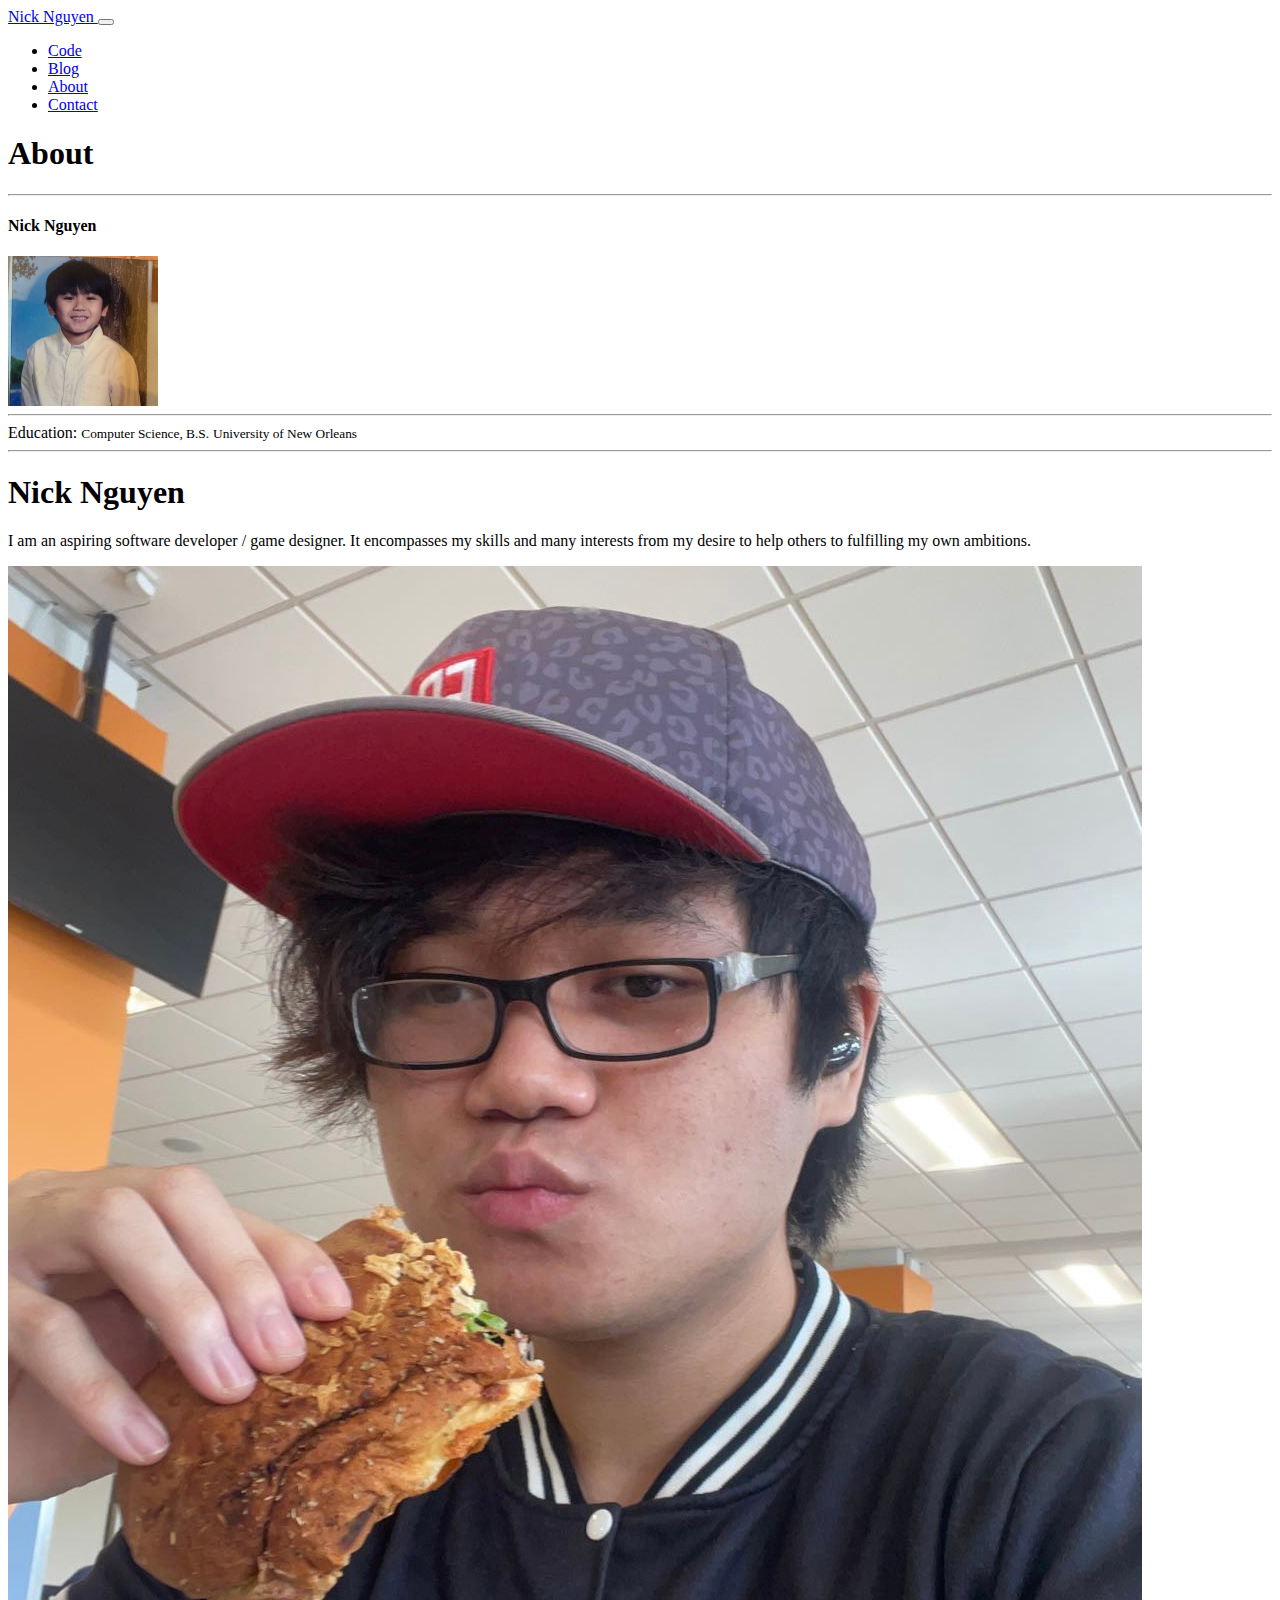
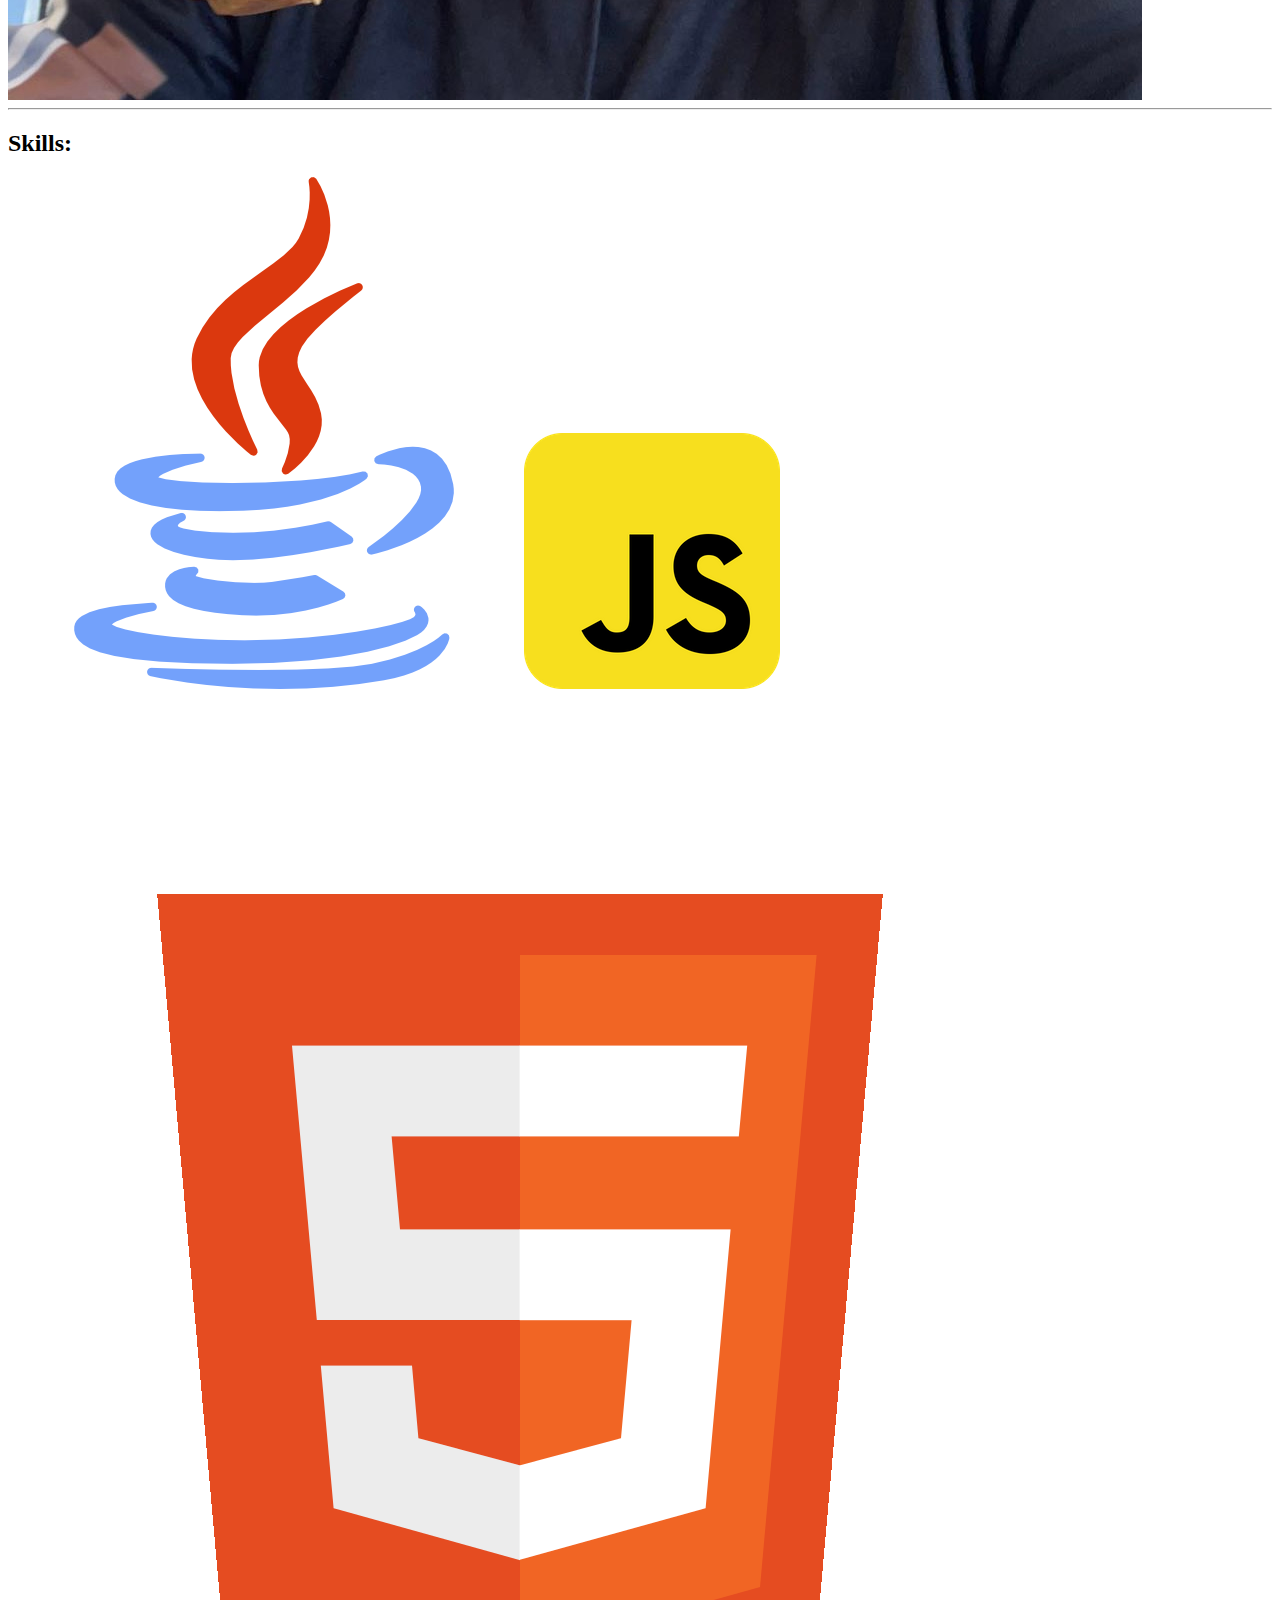
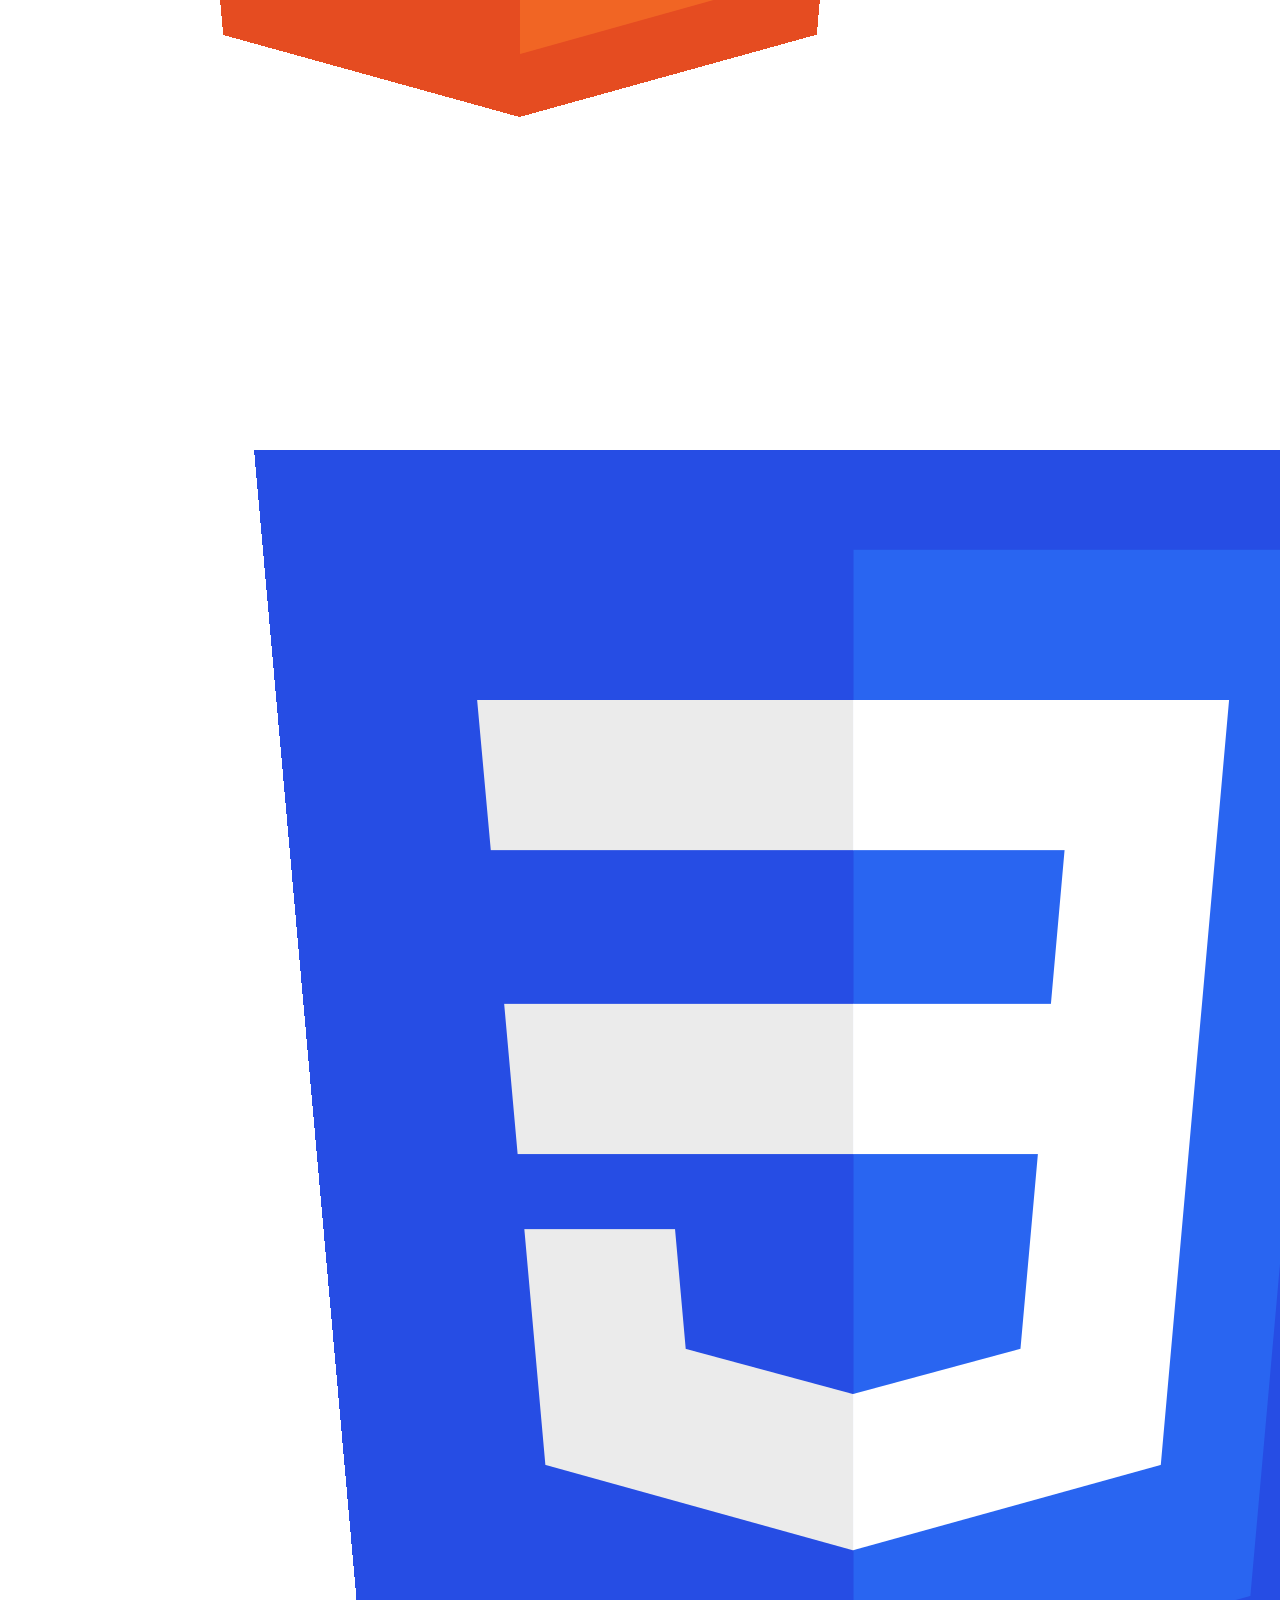
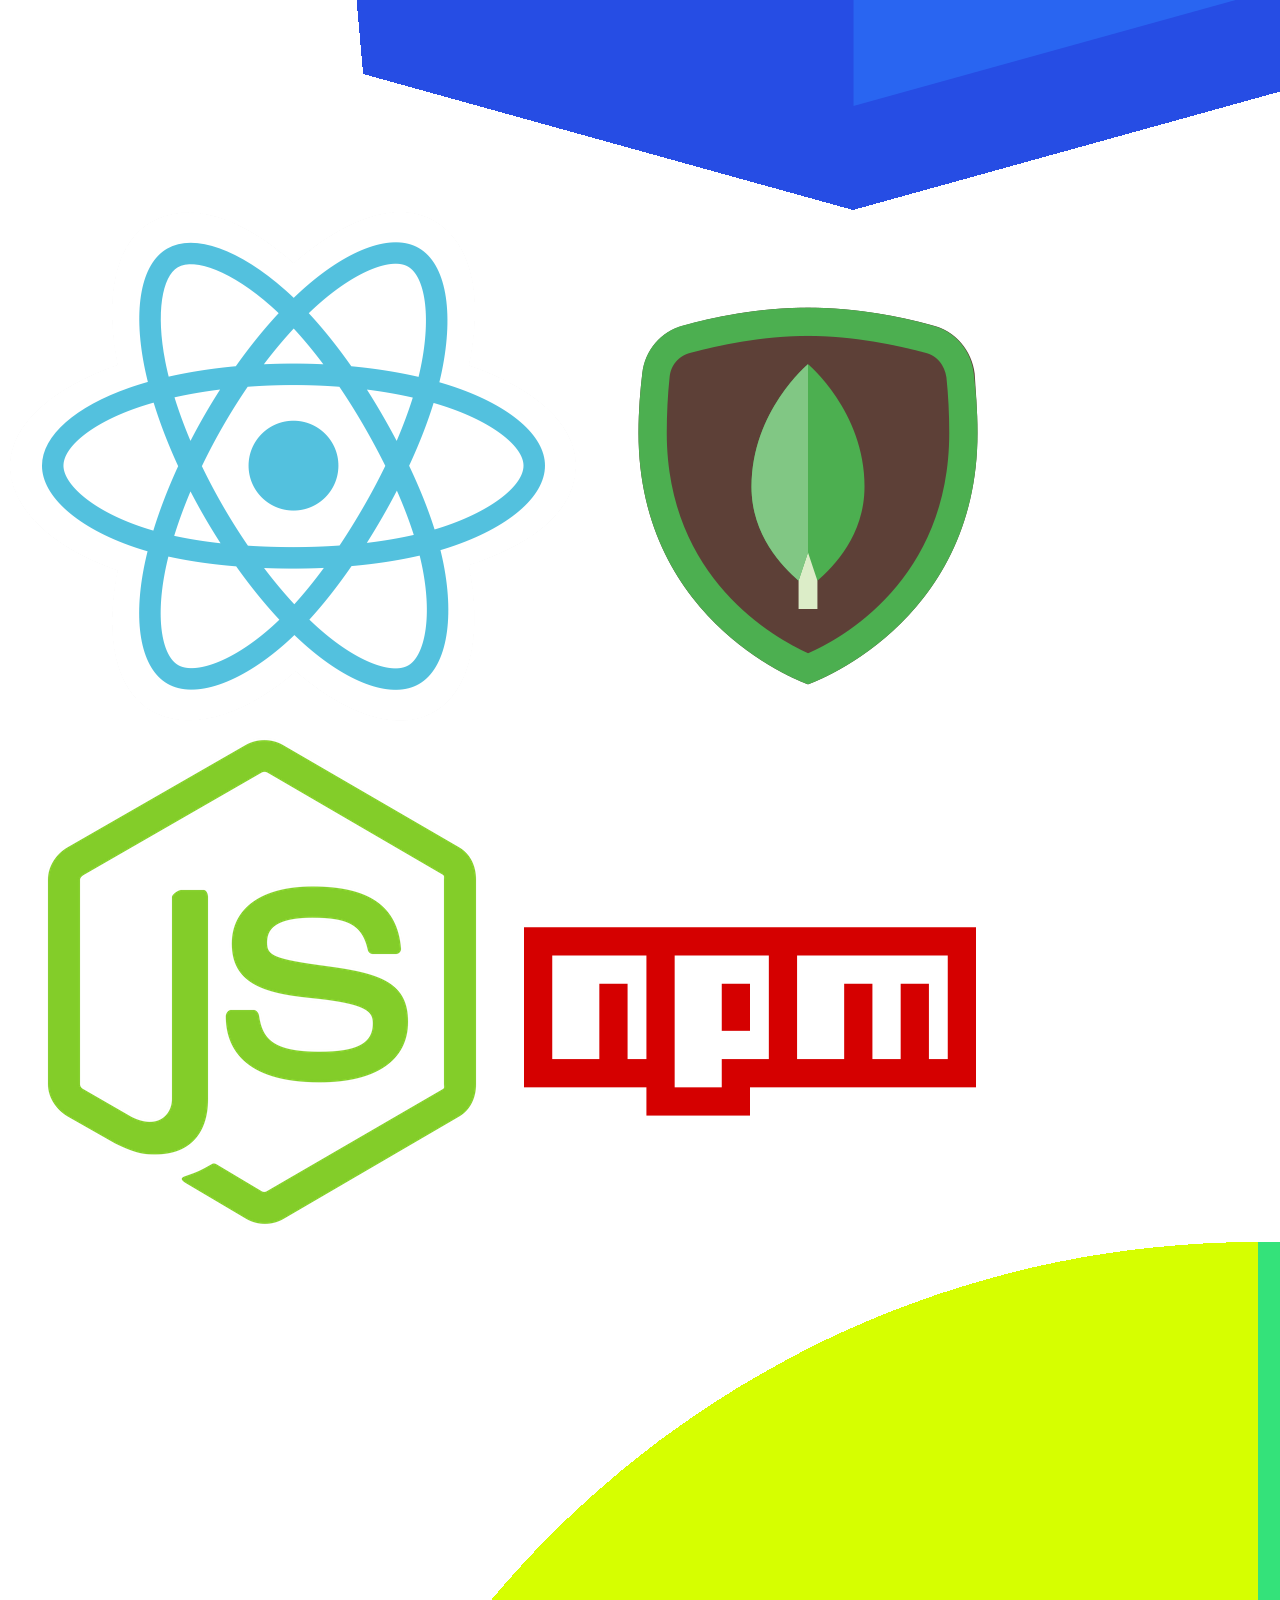
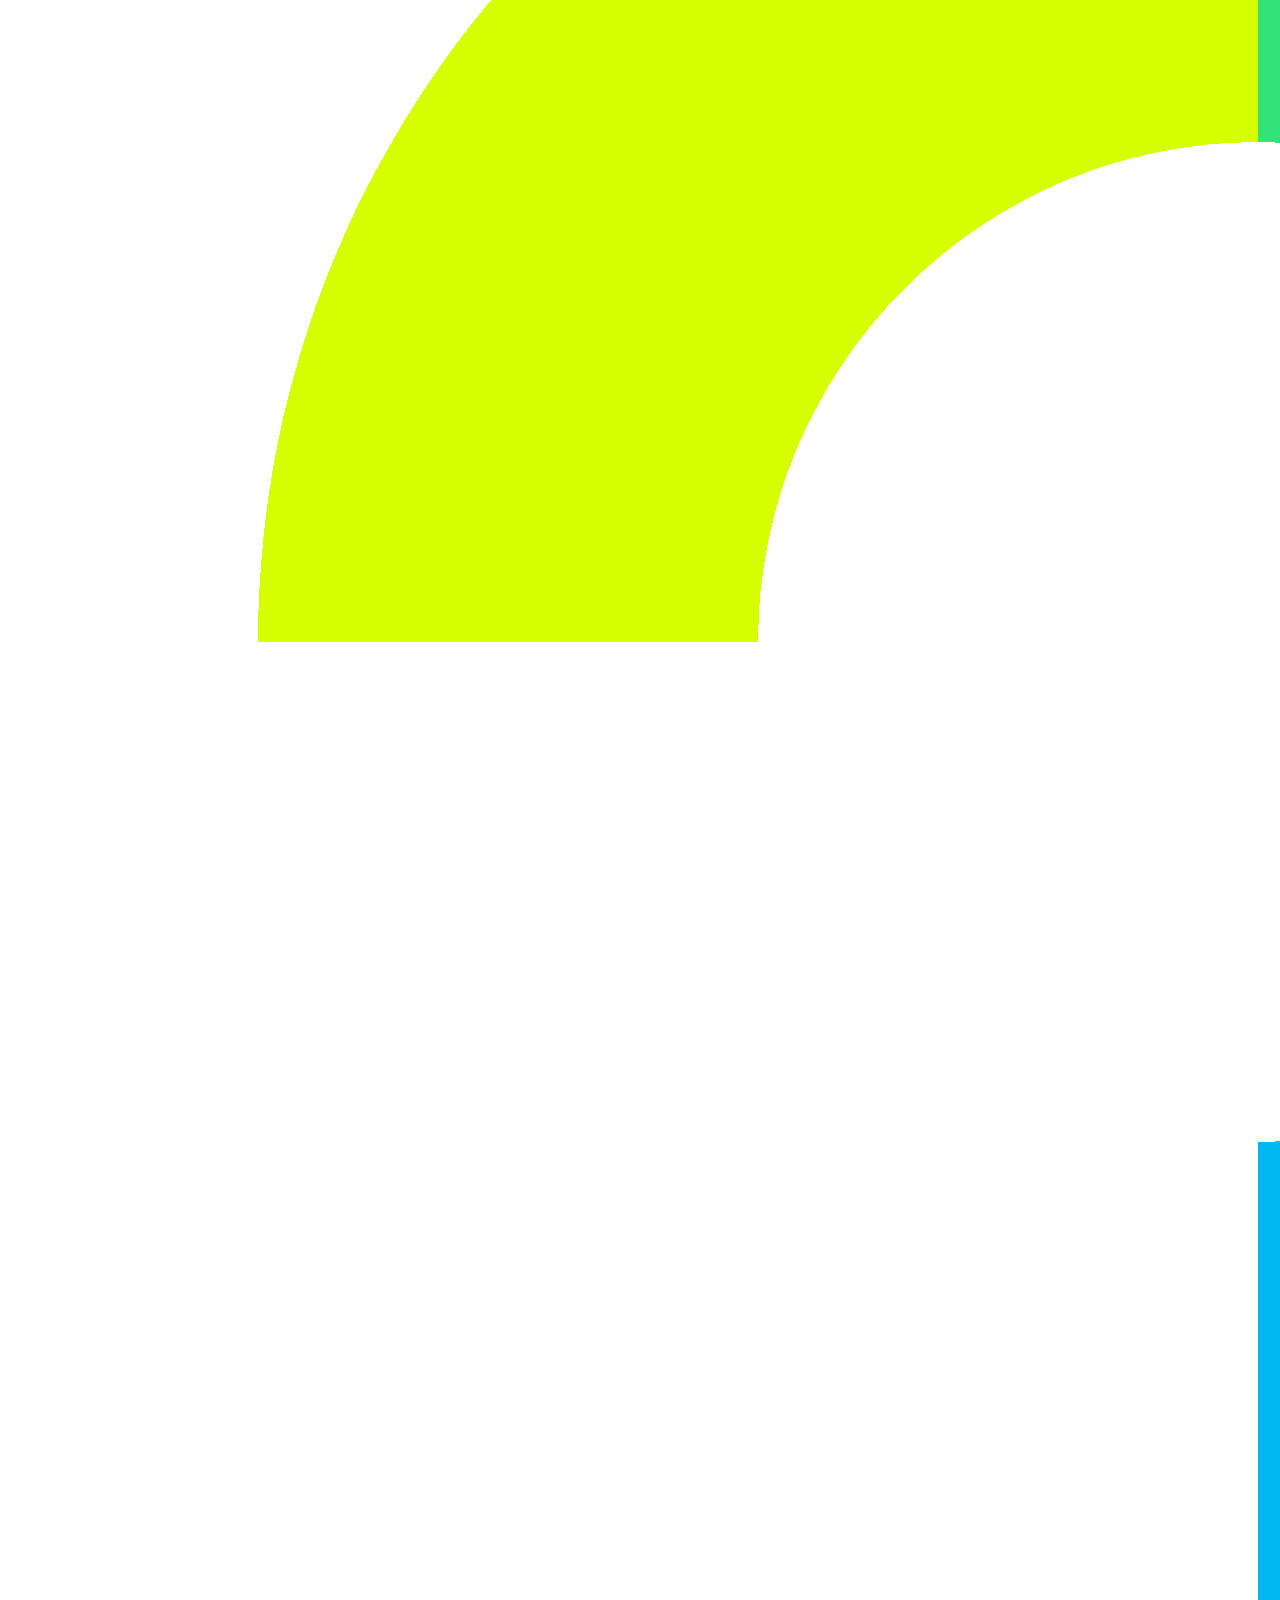
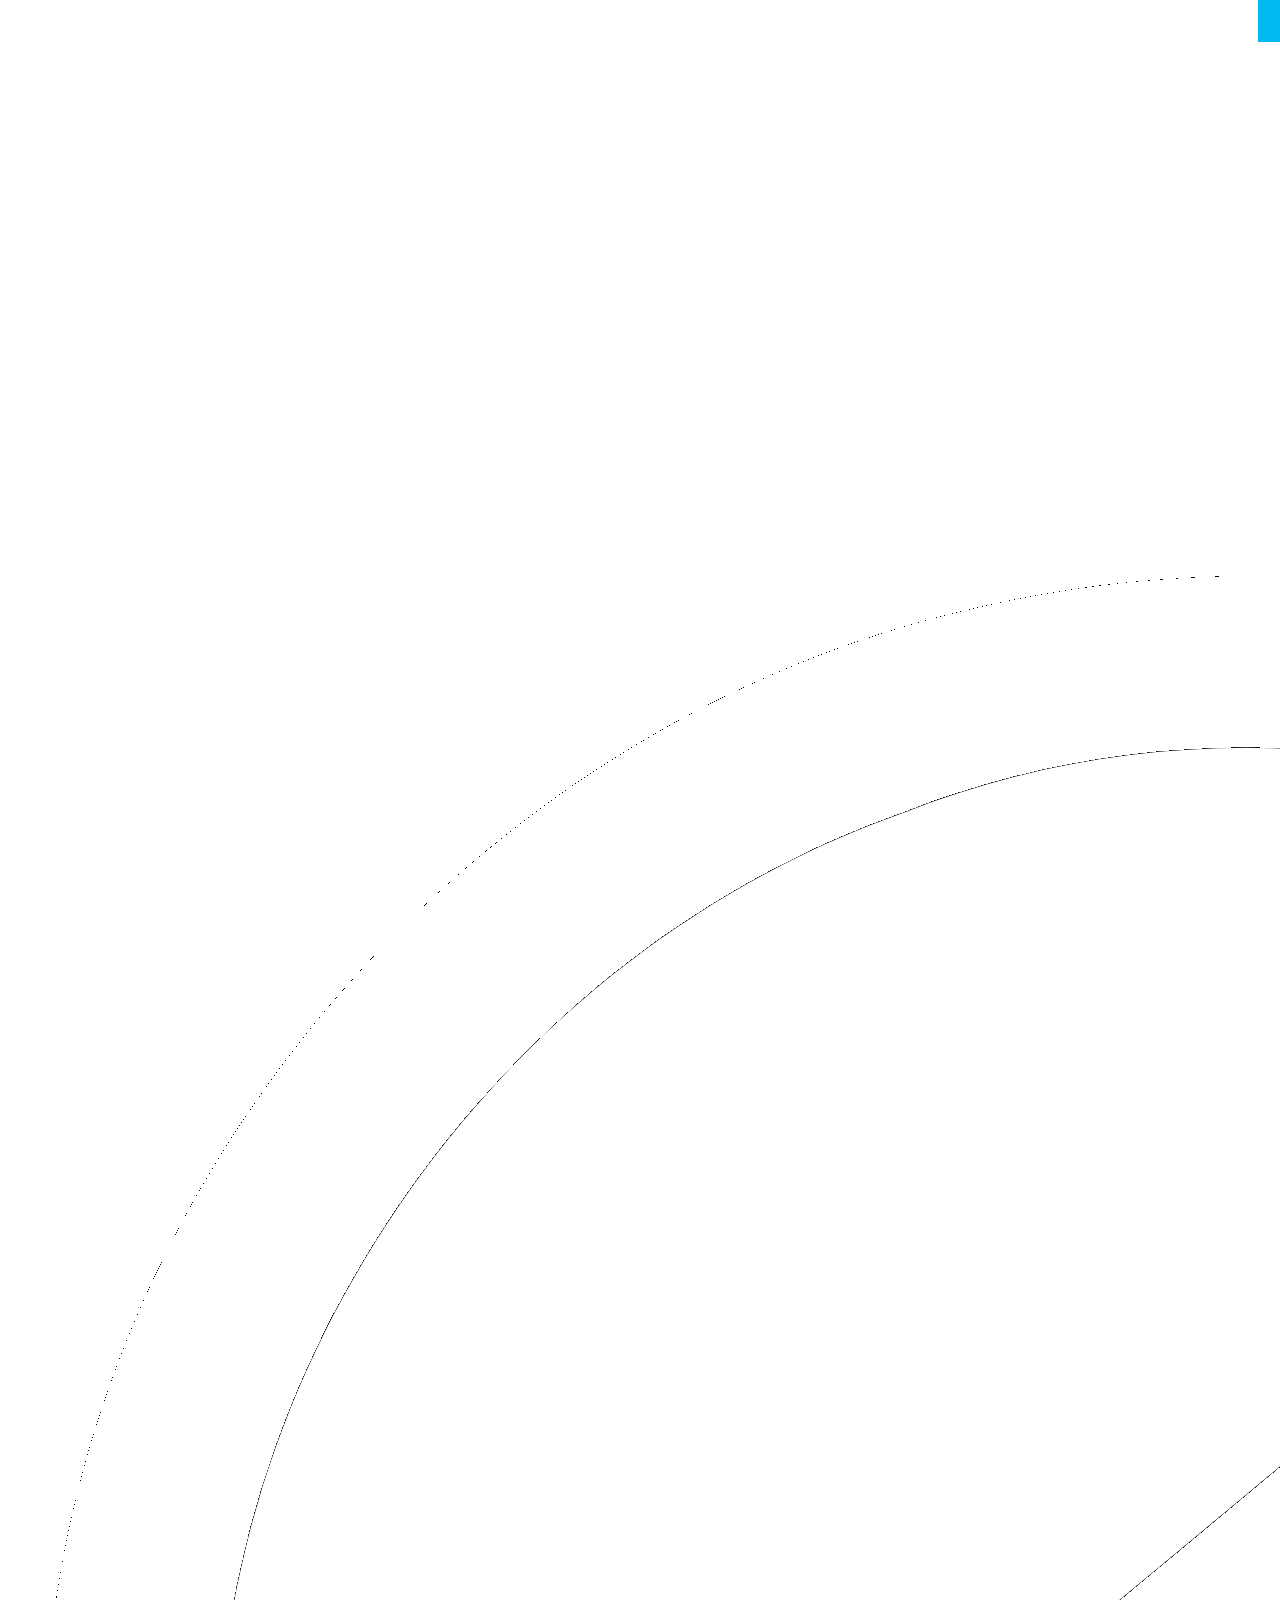
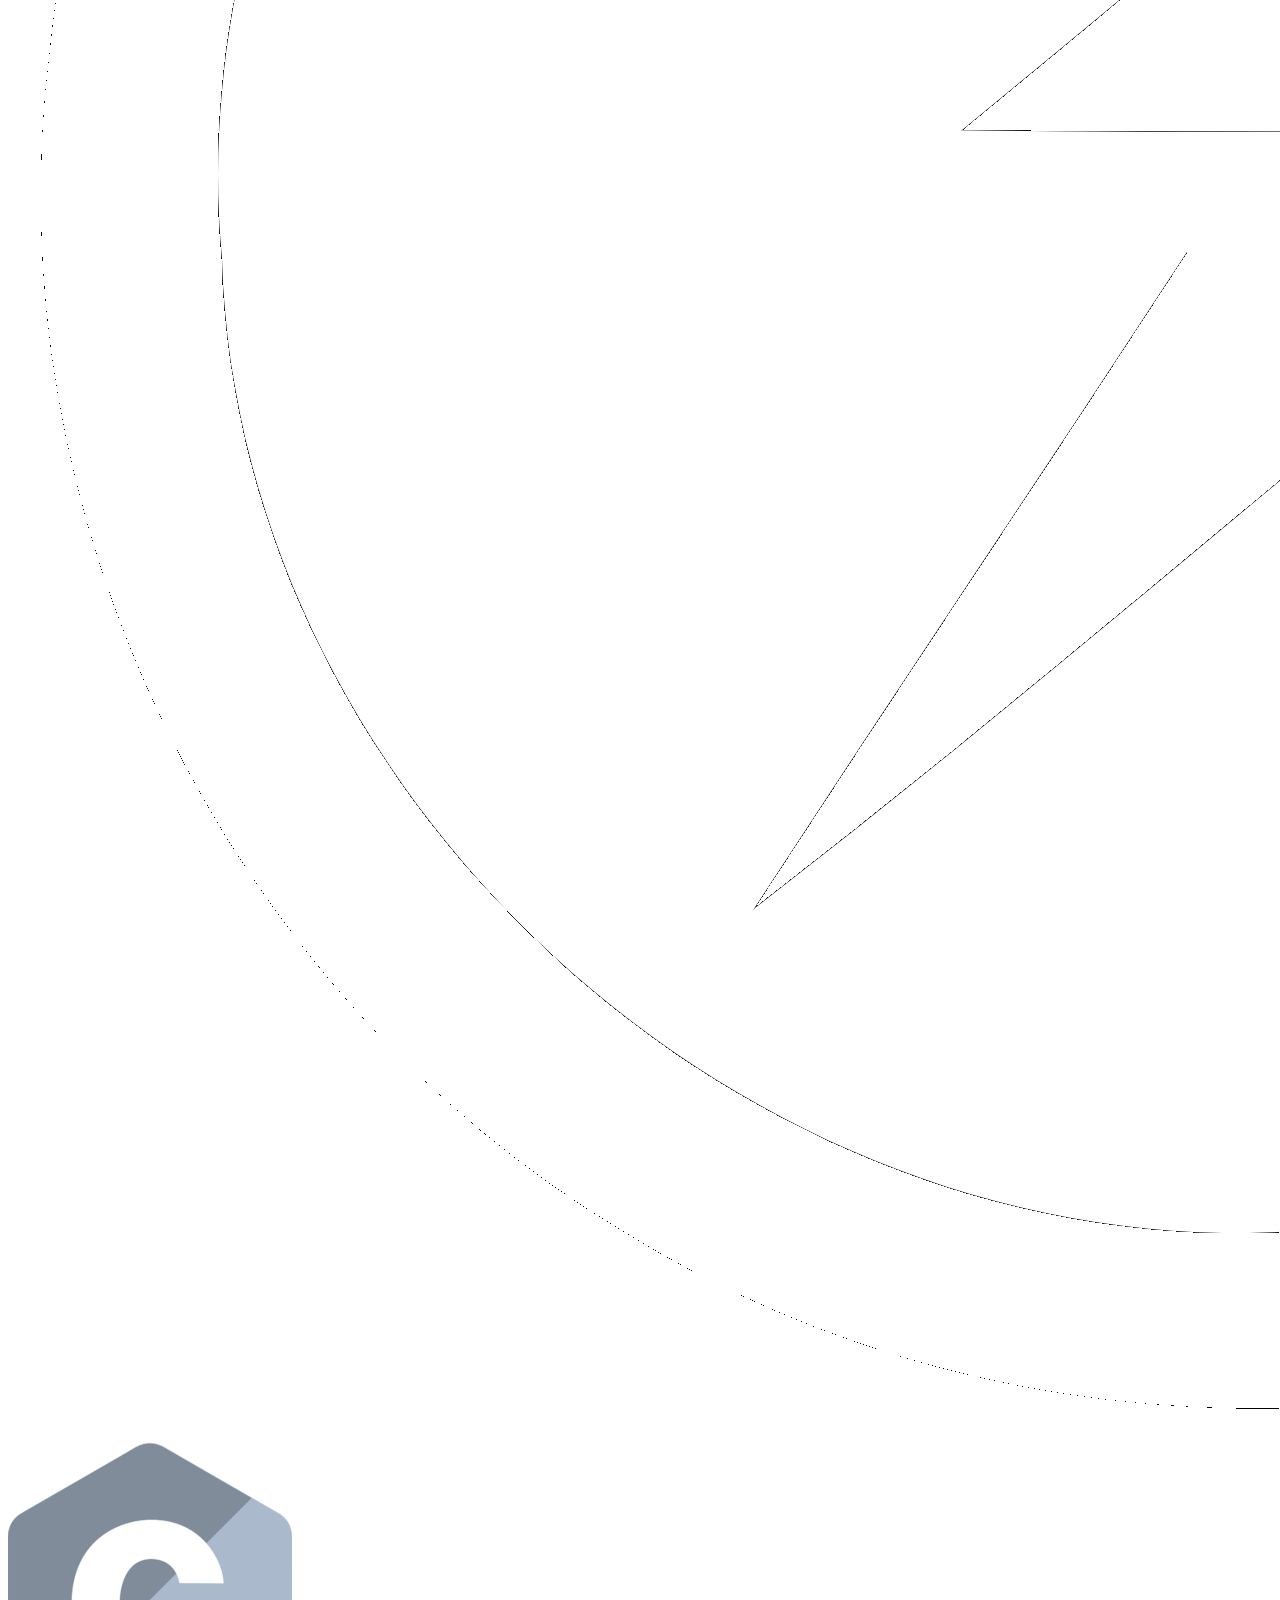
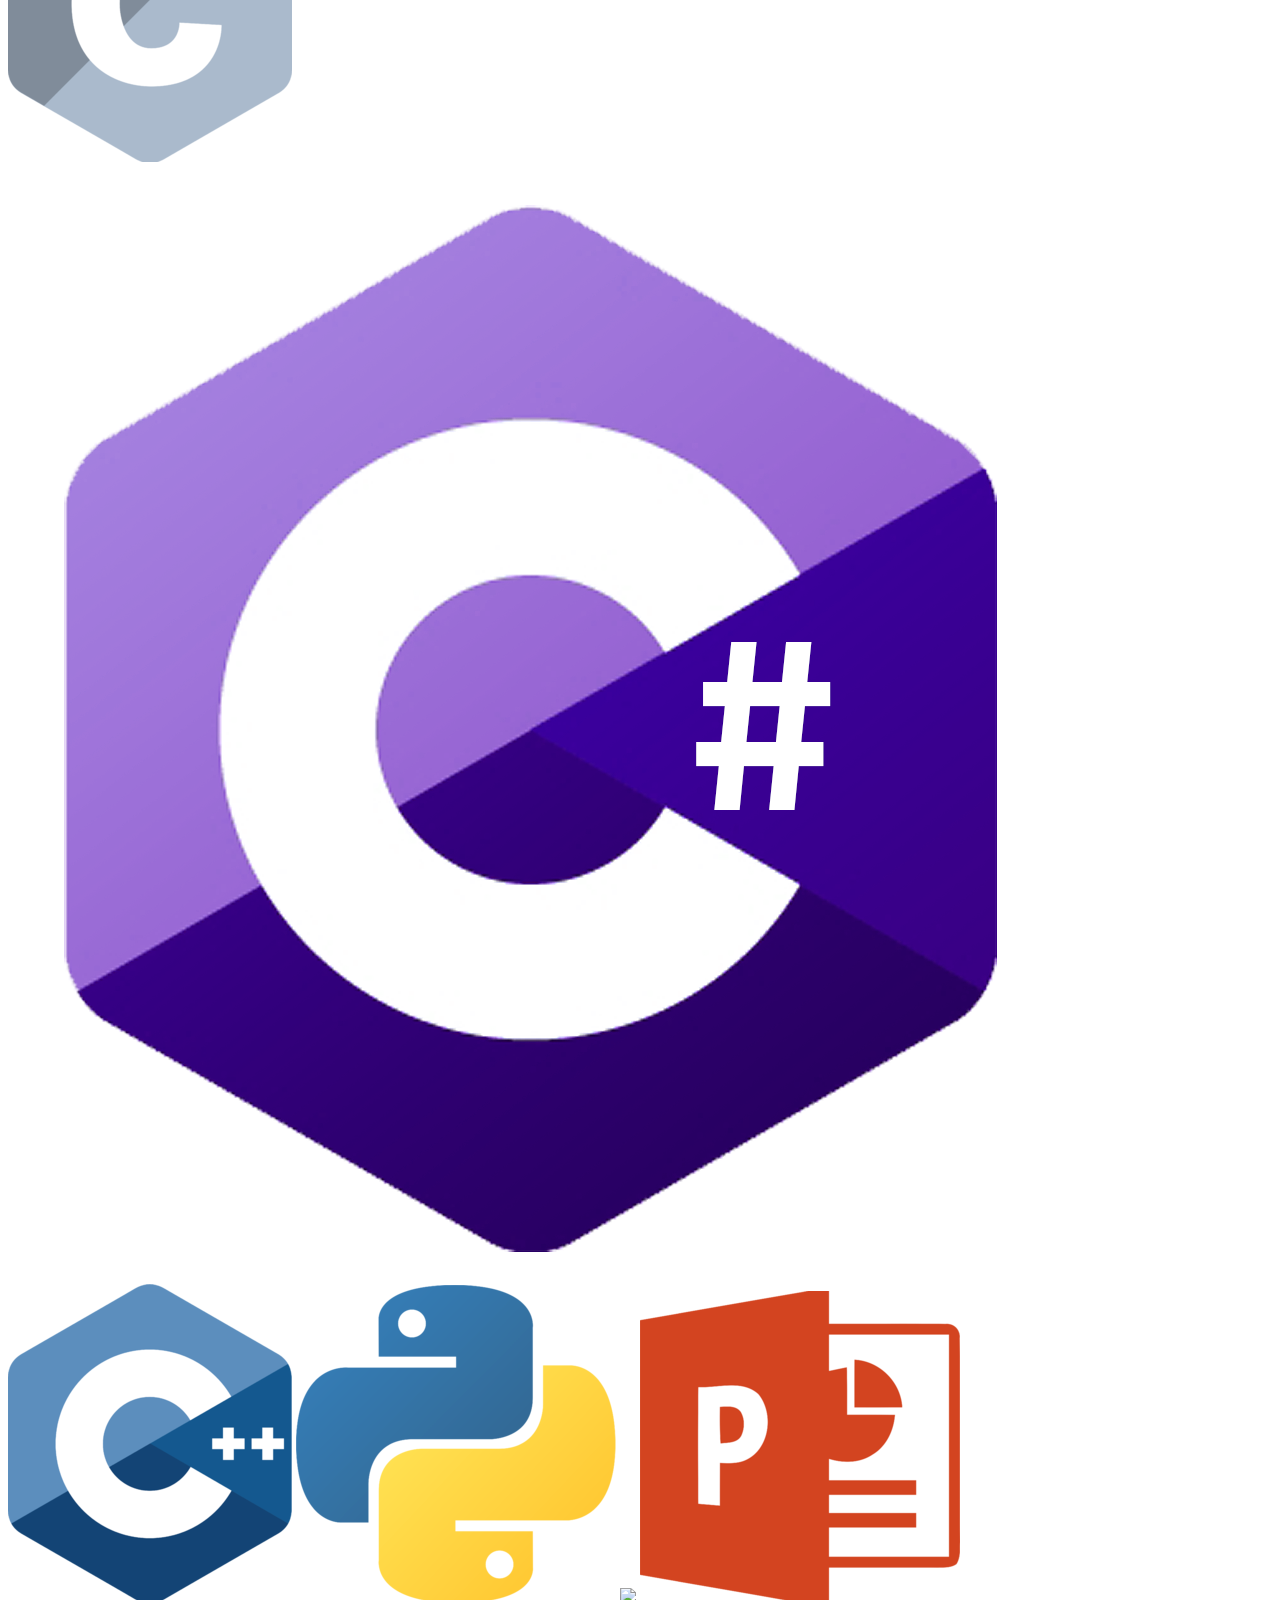
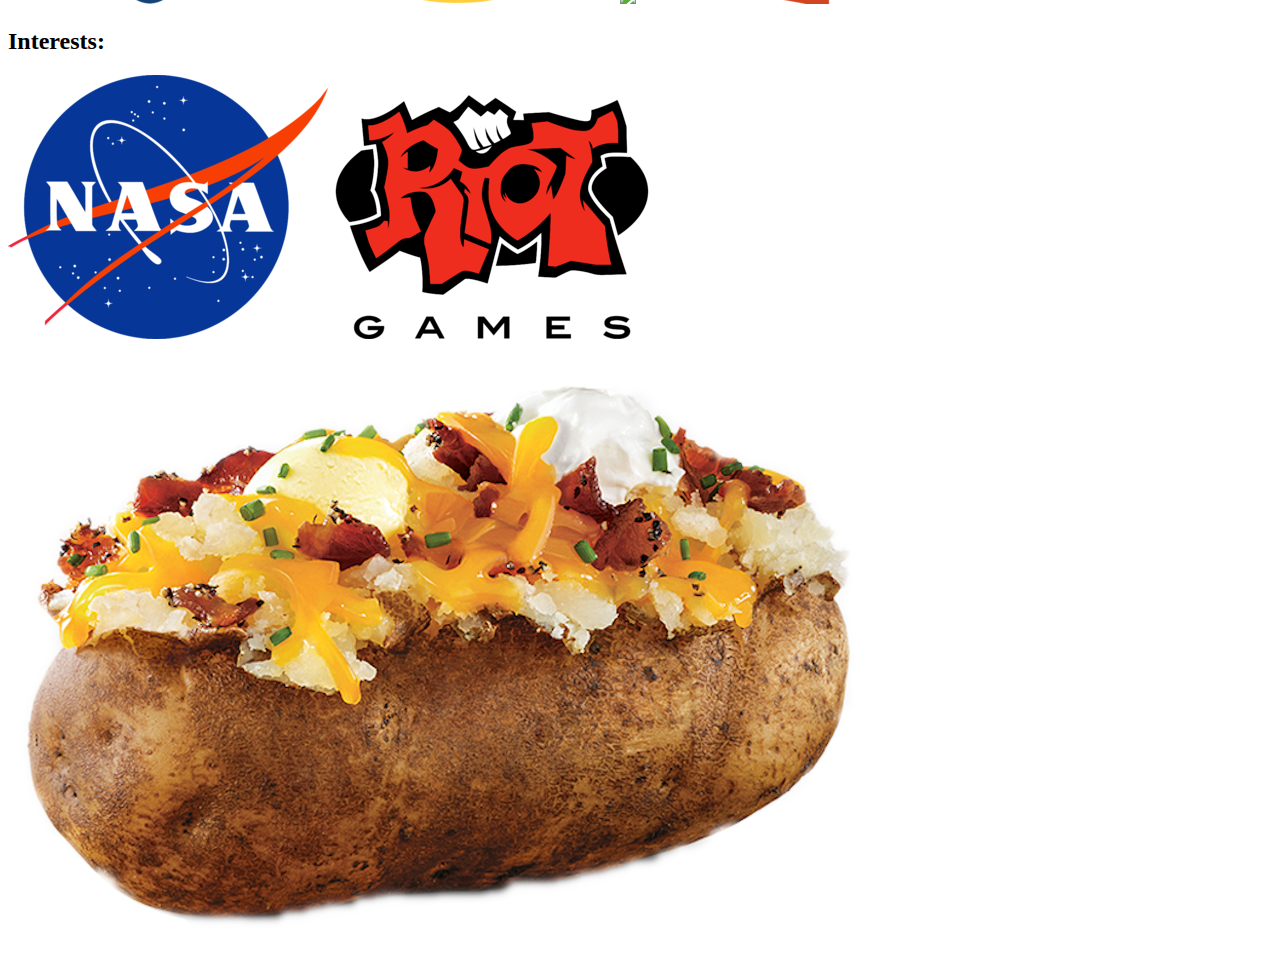
==== about.html @ fac284f1 "Add files via upload" ====
<head>
    <link rel="icon" href="assets/bakedpotato.png">
    <title>Nick Nguyen</title>

    <!-- Required meta tags -->
    <meta charset="utf-8">
    <meta name="viewport" content="width=device-width, initial-scale=1">

    <link rel="stylesheet" href="styles/styles.css">

    <!-- Bootstrap CSS -->
    <link rel="stylesheet" href="styles/bootstrap.min.css">
    <link rel="stylesheet" href="styles/bootstrap-icons.css">
</head>
<body class='bg text-yellow'>

    <!-- Navbar -->
    <nav class="navbar navbar-light bg-info container-fluid">
        <a class="navbar-brand" href="index.html">
            <i class="text-yellow bi bi-house"></i> Nick Nguyen
        </a>
        <button class="navbar-toggler" data-bs-toggle="collapse" data-bs-target="#navbar-options">
            <i class="navbar-toggler-icon"></i>
        </button>
        <div class="collapse navbar-collapse" id="navbar-options">            
            <ul class="navbar-nav ms-auto">
                <li class="nav-item">
                    <a class="nav-link" href="projects.html">
                        <i class="text-yellow bi bi-code-slash"></i> Code
                    </a>
                </li>
                <li class="nav-item">
                    <a class="nav-link" href="blog.html">
                        <i class="text-yellow bi bi-chat-dots"></i> Blog
                    </a>
                </li>
                <li class="nav-item">
                    <a class="nav-link" href="about.html">
                        <i class="text-yellow bi bi-person"></i> About
                    </a>
                </li>
                <li class="nav-item">
                    <a class="nav-link" href="contact.html">
                        <i class="text-yellow bi bi-envelope"></i> Contact
                    </a>
                </li>
            </ul>
        </div>
    </nav>

    <!-- 'About' Heading -->
    <div class='container'>
    <h1 class='display-1 mt-4'>
    <i class="bi bi-person"></i> About
    </h1>
    <hr>
    </div>

    <!-- About Me: using Grid & Flex -->
    <!-- Grid & Flex -->
<div class='container-fluid text-light row'>
    <!-- Column 1: Social links & Education -->
    <div class="text-center col-md-2">
        <h4 class="lead text-info"> Nick Nguyen </h4>
        <img class='img-thumbnail rounded-circle' src="assets/guapo.jpg" width="150">
        <div class="d-flex justify-content-center gap-4 m-4">
            <a href='https://www.twitch.tv/xooshie' class='twitch-color'> <i class="bi bi-twitch"></i> </a>
            <a href='https://www.linkedin.com/in/nick-nguyen-631a31174/' class='linkedin-color'> <i class="bi bi-linkedin"></i> </a>
            <a href='https://github.com/Ooshie' class='text-white'> <i class="bi bi-github"></i> </a>
        </div>
        <hr>
        <div class="d-flex row row-cols-1">
            <span class="text-info"> Education: </span>
            <small>Computer Science, B.S.</small>
            <small class="fst-italic">University of New Orleans</small>
        </div>
        <hr>
    </div>
        <!-- Column 2: Name & Skills -->
    <div class='bg-dark col-md-8 mb-3'>
        <div>
            <div>
                <h1 class="text-yellow">Nick Nguyen</h1>
                <p> I am an aspiring software developer / game designer. It encompasses my skills and many interests from my desire to help others to fulfilling my own ambitions. </p>
            </div>
            <div>
                <img class='img-fluid w-25' src='assets/me.jpg'>
            </div>
        </div>
        <hr>
        <h2 class='display-6 text-yellow'>Skills:</h2>
        <div class="d-flex row row-cols-5 w-50">
            <img src='assets/icon-java.png'>
            <img src='assets/icon-js.png'>
            <img src='assets/icon-html5.png'>
            <img src='assets/icon-css3.png'>
            <img src='assets/icon-react.png'>
            <img src='assets/icon-mongodb.png'>
            <img src='assets/icon-node.webp'>
            <img src='assets/icon-npm.png'>
            <img src='assets/icon-passport.png'>
            <img src='assets/icon-socketio.png'>
            <img src='assets/c.png'>
            <img src='assets/csharp.png'>
            <img src='assets/cpp.png'>
            <img src='assets/python.png'>
            <img src='assets/word.png'>
            <img src='assets/pp.png'>
        </div>
        <h2 class='display-6 text-yellow'>Interests:</h2>
        <div class="d-flex row row-cols-5 w-50">
            <img src='assets/nasa.png'>
            <img src='assets/riot.png'>
            <img src='assets/bakedpotato.png'>
        </div>
    </div>
</div>
    
    <!-- Bootstrap Bundle with Popper -->
    <script src="scripts/bootstrap.bundle.min.js"></script>
</body>
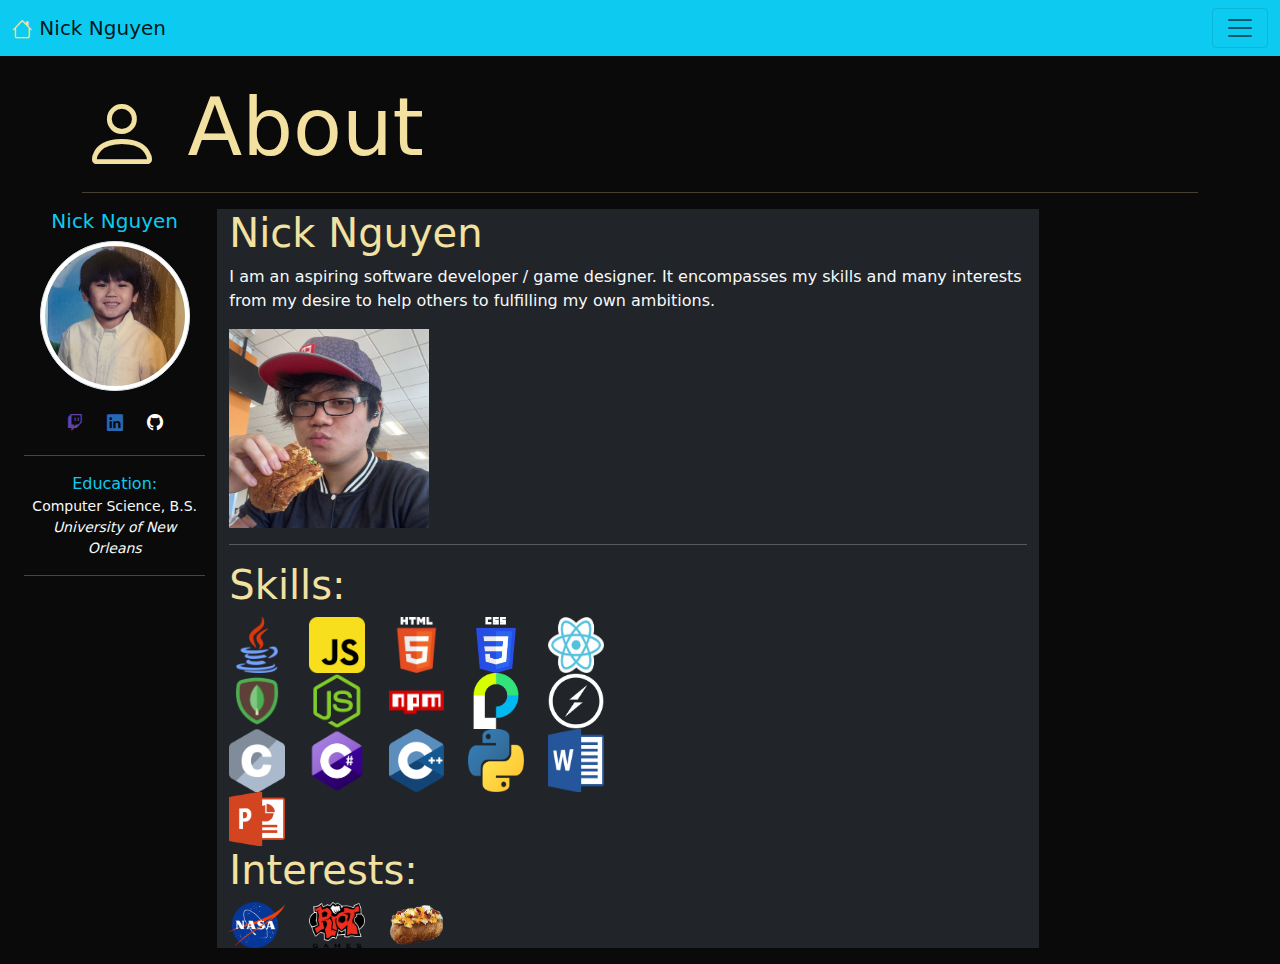
==== commit 2075e556: "Update about.html" ====
--- a/about.html
+++ b/about.html
@@ -26,7 +26,7 @@
             <ul class="navbar-nav ms-auto">
                 <li class="nav-item">
                     <a class="nav-link" href="projects.html">
-                        <i class="text-yellow bi bi-code-slash"></i> Code
+                        <i class="text-yellow bi bi-code-slash"></i> Projects
                     </a>
                 </li>
                 <li class="nav-item">
@@ -118,4 +118,4 @@
     
     <!-- Bootstrap Bundle with Popper -->
     <script src="scripts/bootstrap.bundle.min.js"></script>
-</body>+</body>
--- a/styles/styles.css
+++ b/styles/styles.css
@@ -0,0 +1,18 @@
+.bg {
+    background-color: rgb(10, 10, 10);
+}
+.text-yellow {
+    color: rgb(242, 225, 160)
+}
+.blue-green {
+    border-color: rgb(16, 70, 77)
+}
+.twitch-color {
+    color: rgb(100, 65, 164)
+}
+.linkedin-color {
+    color: rgb(40,103,178)
+}
+.transBG {
+    background-color: rgba(10,10,10,0.5);
+}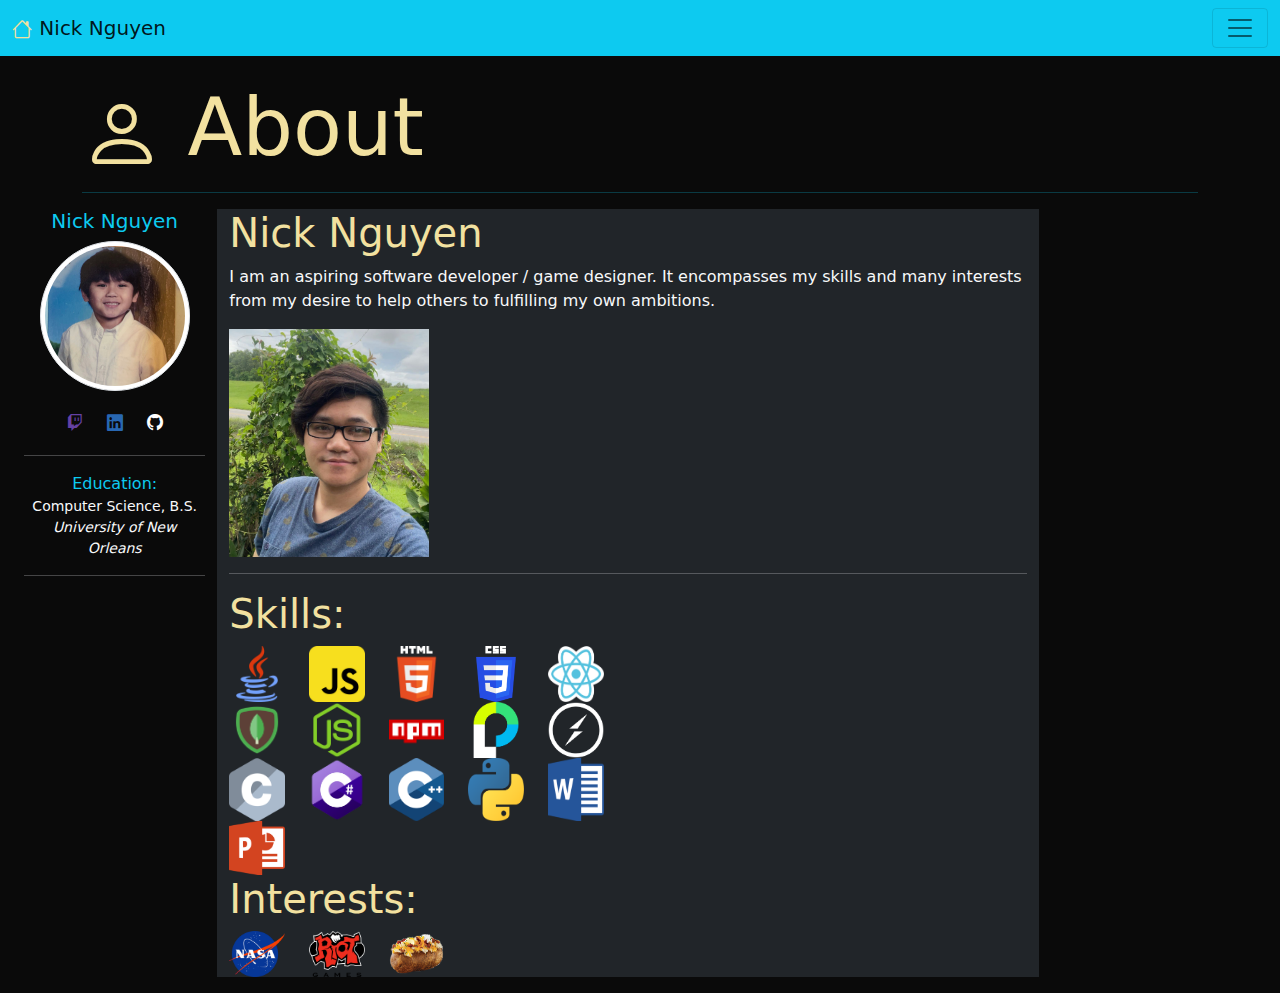
==== commit 8a10edd6: "<hr class="text-info">" ====
--- a/about.html
+++ b/about.html
@@ -53,7 +53,7 @@
     <h1 class='display-1 mt-4'>
     <i class="bi bi-person"></i> About
     </h1>
-    <hr>
+    <hr class="text-info">
     </div>
 
     <!-- About Me: using Grid & Flex -->
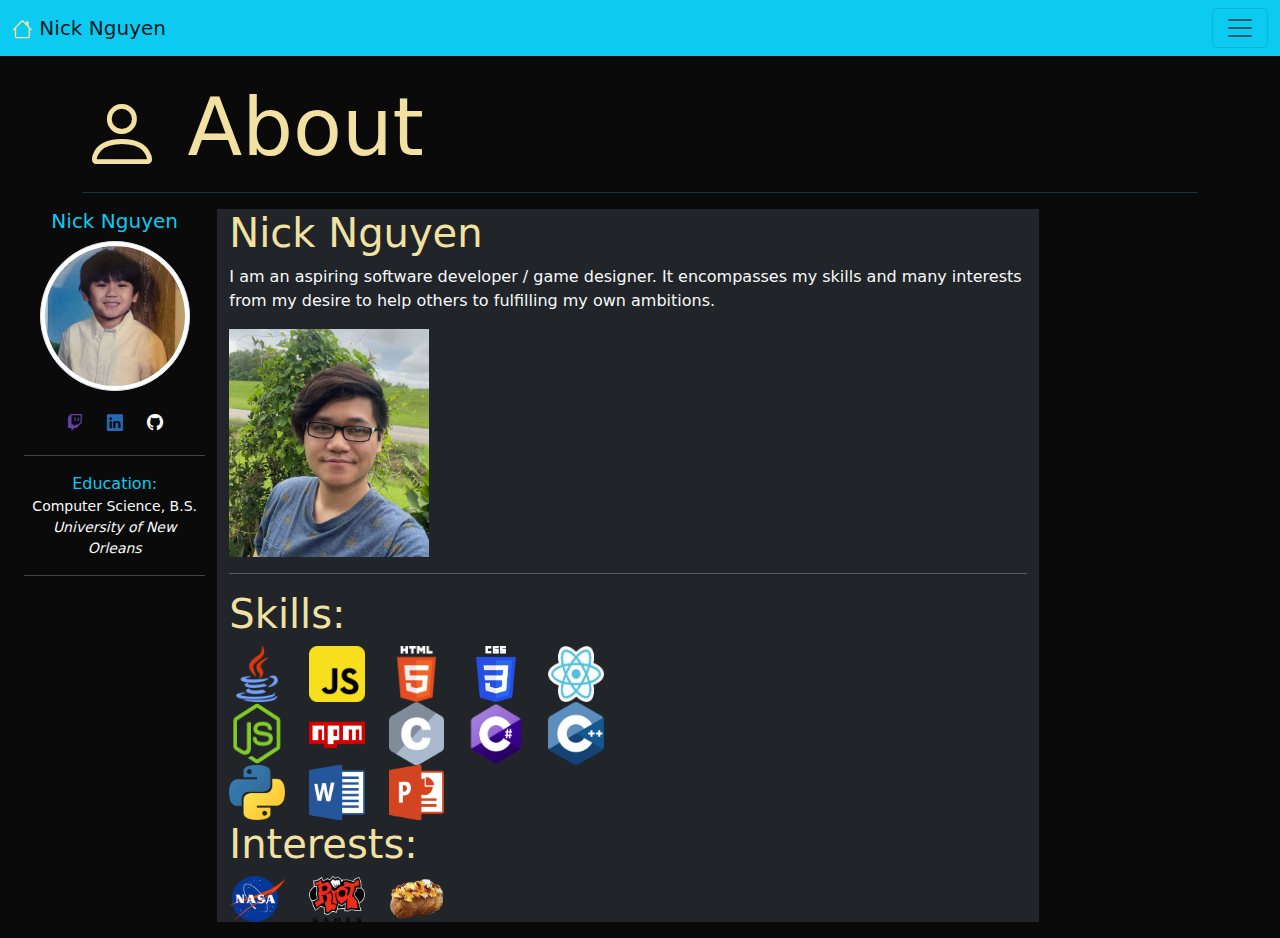
==== commit 39776139: "Update about.html" ====
--- a/about.html
+++ b/about.html
@@ -95,11 +95,11 @@
             <img src='assets/icon-html5.png'>
             <img src='assets/icon-css3.png'>
             <img src='assets/icon-react.png'>
-            <img src='assets/icon-mongodb.png'>
+            <!--{<img src='assets/icon-mongodb.png'>}-->
             <img src='assets/icon-node.webp'>
             <img src='assets/icon-npm.png'>
-            <img src='assets/icon-passport.png'>
-            <img src='assets/icon-socketio.png'>
+            <!--<img src='assets/icon-passport.png'>-->
+            <!--<img src='assets/icon-socketio.png'> -->
             <img src='assets/c.png'>
             <img src='assets/csharp.png'>
             <img src='assets/cpp.png'>
